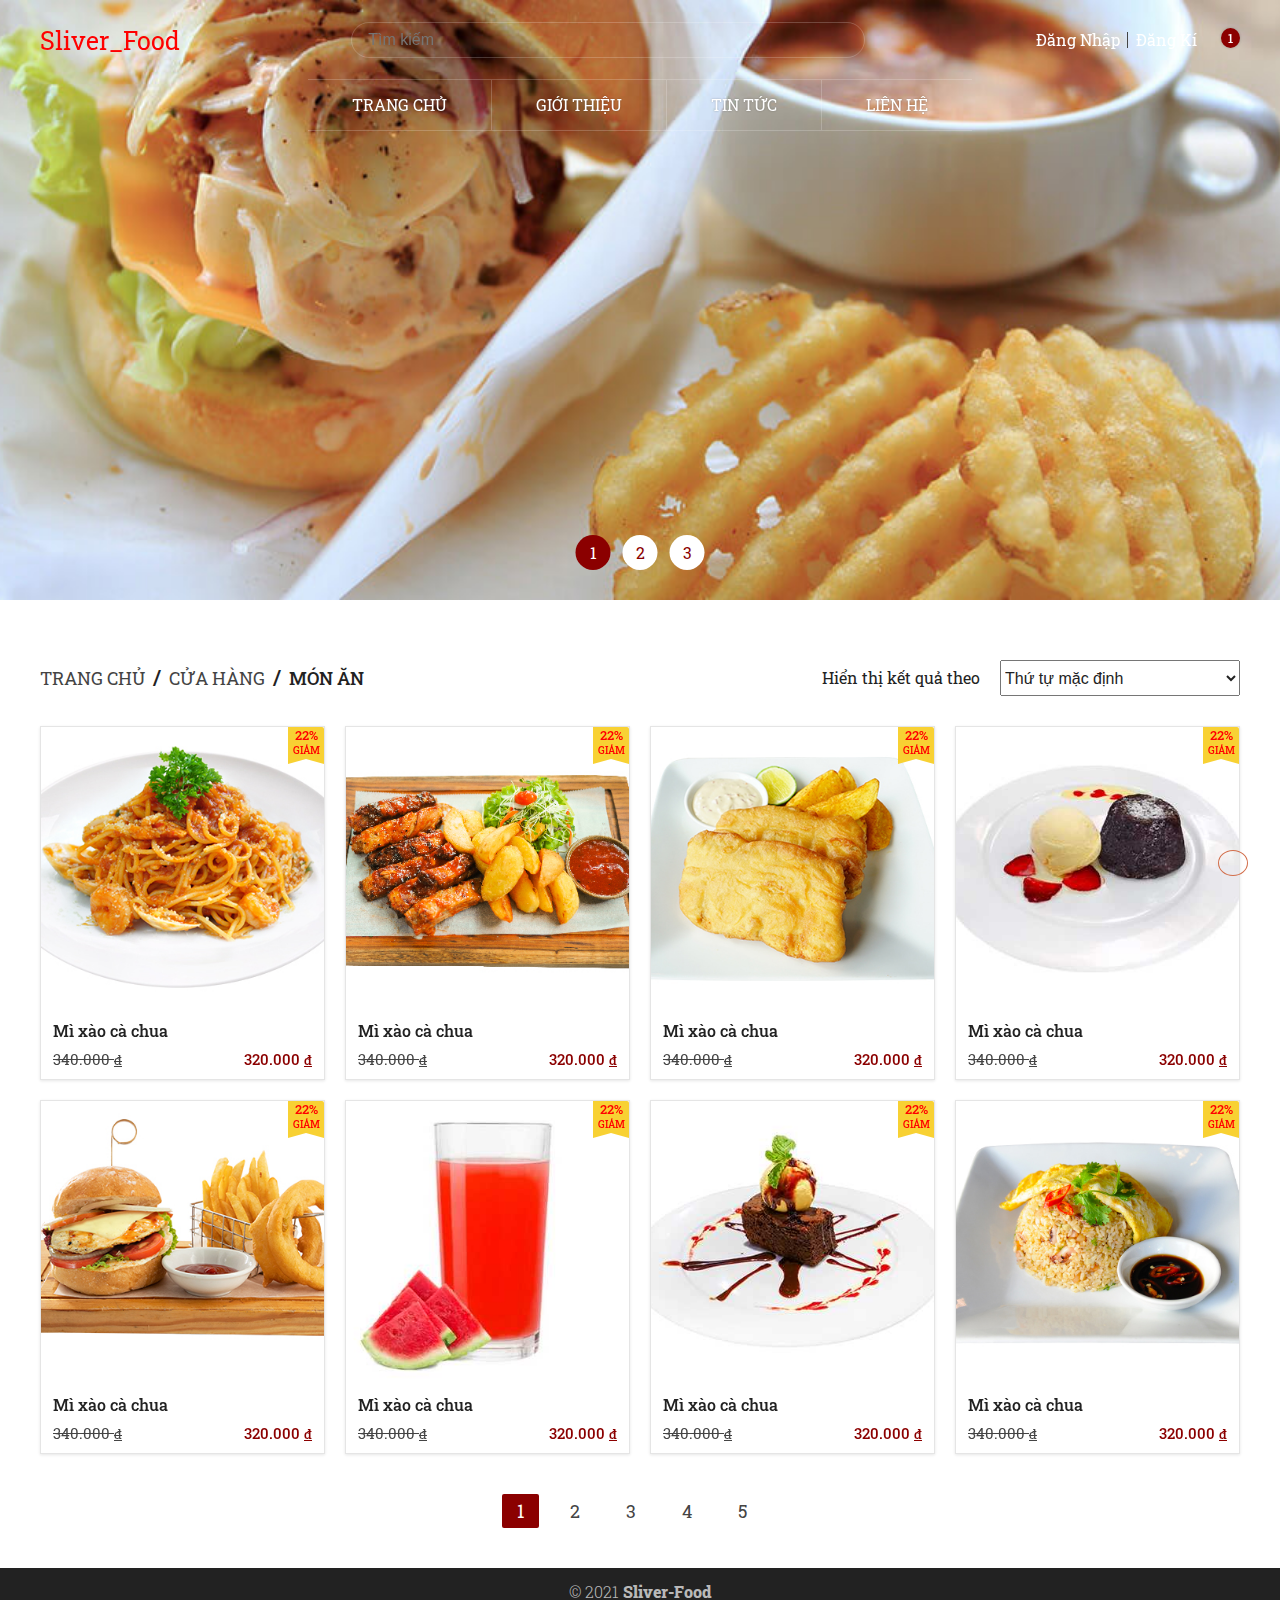
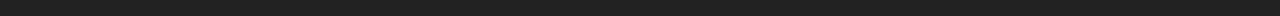
==== index.html @ cc40554a "a" ====
<!DOCTYPE html>
<html lang="en">
<head>
    <meta charset="UTF-8">
    <meta http-equiv="X-UA-Compatible" content="IE=edge">
    <meta name="viewport" content="width=device-width, initial-scale=1.0">
    <title>Sliver_Food</title>
    <!-- Font roboto -->
    <link rel="preconnect" href="https://fonts.gstatic.com">
    <link href="https://fonts.googleapis.com/css2?family=Roboto+Slab:wght@100;200;300;400;500;600;700;800;900&display=swap" rel="stylesheet">
    <!-- Icon fontanwesome -->
    <link rel="stylesheet" href="https://pro.fontawesome.com/releases/v5.10.0/css/all.css" integrity="sha384-AYmEC3Yw5cVb3ZcuHtOA93w35dYTsvhLPVnYs9eStHfGJvOvKxVfELGroGkvsg+p" crossorigin="anonymous" />
    <!-- Reset css & grid sytem -->
    <link rel="stylesheet" href="./assets/css/library.css">
    <link href="./assets/owlCarousel/assets/owl.carousel.min.css" rel="stylesheet" />
    <!-- Layout -->
    <link rel="stylesheet" href="./assets/css/common.css">
    <!-- index -->
    <link href="./assets/css/home.css" rel="stylesheet" />

    <script src="https://code.jquery.com/jquery-3.6.0.min.js"></script>
    <!-- Owl caroucel Js-->
    <script src="./assets/owlCarousel/owl.carousel.min.js"></script>
    <link rel="stylesheet" type="text/css" href="./assets/css/product.css">
    <link rel="stylesheet" type="text/css" href="./assets/css/productSale.css">
</head>

<body>
    <div class="header scrolling" id="myHeader">
        <div class="grid wide">
            <div class="header__top">
                <div class="navbar-icon">
                    <span></span>
                    <span></span>
                    <span></span>
                </div>
                <a href="index.html" class="header__logo">
                   <h1 style="font-size: 25px;color: red;">Sliver_Food</h1>
                </a>
                <div class="header__search">
                    <div class="header__search-wrap">
                        <input type="text" class="header__search-input" placeholder="Tìm kiếm">
                        <a class="header__search-icon" href="#">
                            <i class="fas fa-search"></i>
                        </a>
                    </div>
                </div>
                <div class="header__account">
                    <a href="#my-Login" class="header__account-login">Đăng Nhập</a>
                    <a href="#my-Register" class="header__account-register">Đăng Kí</a>
                </div>
                <!-- Cart -->
                <div class="header__cart have" href="#">
                    <i class="fas fa-shopping-basket"></i>
                    <div class="header__cart-amount">
                        1
                    </div>
                    <div class="header__cart-wrap">
                        <ul class="order__list">
                            <li class="item-order">
                                <div class="order-wrap">
                                    <a href="product.html" class="order-img">
                                        <img src="./assets/img/product1.jpg" alt="">
                                    </a>
                                    <div class="order-main">
                                        <a href="product.html" class="order-main-name">Cơm chiên trứng miền tây</a>
                                        <div class="order-main-price">2 x 45,000 ₫</div>
                                    </div>
                                    <a href="product.html" class="order-close"><i class="far fa-times-circle"></i></a>
                                </div>
                            </li>
                        </ul>
                        <div class="total-money">Tổng cộng: 90.000đ</div>
                        <a href="cart.html" class="btn btn--default cart-btn">Xem giỏ hàng</a>
                        <a href="pay.html" class="btn btn--default cart-btn orange">Thanh toán</a>
                       
                    </div>
                </div>
            </div>
        </div>
        <!-- Menu -->
        <div class="header__nav">
            <ul class="header__nav-list">
                <li class="header__nav-item nav__search">
                    <div class="nav__search-wrap">
                        <input class="nav__search-input" type="text" name="" id="" placeholder="Tìm sản phẩm...">
                    </div>
                    <div class="nav__search-btn">
                        <i class="fas fa-search"></i>
                    </div>
                </li>
                <li class="header__nav-item authen-form">
                    <a href="#" class="header__nav-link">Tài Khoản</a>
                    <ul class="sub-nav">
                        <li class="sub-nav__item">
                            <a href="#my-Login" class="sub-nav__link">Đăng Nhập</a>
                        </li>
                        <li class="sub-nav__item">
                            <a href="#my-Register" class="sub-nav__link">Đăng Kí</a>
                        </li>
                    </ul>
                </li>
                <li class="header__nav-item index">
                    <a href="index.html" class="header__nav-link">Trang chủ</a>
                </li>
                <li class="header__nav-item">
                    <a href="#" class="header__nav-link">Giới Thiệu</a>
                </li>
                <li class="header__nav-item">
                    <a href="#" class="header__nav-link">Tin Tức</a>
                </li>
                <li class="header__nav-item">
                    <a href="#" class="header__nav-link">Liên Hệ</a>
                </li>
            </ul>
        </div>
    </div>
    <div class="main">
        <!-- Slider -->
        <div class="main__slice">
            <div class="slider">
                <div class="slide active" style="background-image:url(./assets/img/slider/slide-6.jpg)">
                    <div class="container">
                        <div class="caption">
                            <h1>Sliver_Food</h1>
                            <p>Good Food is All the Sweeter When Shared with Good Friends</p>
                            <a href="#" class="btn btn--default">Xem ngay</a>

                        </div>
                    </div>
                </div>
                <div class="slide active" style="background-image:url(./assets/img/slider/slide-4.jpg)">
                    <div class="container">
                        <div class="caption">
                            <h1>Sliver_Food</h1>
                            <p>Refresh Your Day, Refresh Your Mood, Refresh with this Delicious Meal</p>
                            <a href="#" class="btn btn--default">Xem ngay</a>

                        </div>
                    </div>
                </div>
                <div class="slide active" style="background-image:url(./assets/img/slider/slide-5.jpg)">
                    <div class="container">
                        <div class="caption">
                            <h1>Sliver_Food</h1>
                            <p>Refresh Your Day, Refresh Your Mood, Refresh with this Delicious Meal</p>
                            <a href="#" class="btn btn--default">Xem ngay</a>

                        </div>
                    </div>
                </div>
            </div>
            <!-- controls  -->
            <div class="controls">
                <div class="prev">
                    <i class="fas fa-chevron-left"></i>
                </div>
                <div class="next">
                    <i class="fas fa-chevron-right"></i>
                </div>
            </div>
            <!-- indicators -->
            <div class="indicator">
            </div>
        </div>
    </div>
    <div class="main_product">
        <div class="grid wide">
            <div class="main__taskbar">
                <div class="main__breadcrumb">
                    <div class="breadcrumb__item">
                        <a href="#" class="breadcrumb__link">Trang chủ</a>
                    </div>
                    <div class="breadcrumb__item">
                        <a href="#" class="breadcrumb__link">Cửa hàng</a>
                    </div>
                    <div class="breadcrumb__item">
                        <a href="#" class="breadcrumb__link">Món ăn</a>
                    </div>
                </div>
                <div class="main__sort">
                    <h3 class="sort__title">
                        Hiển thị kết quả theo
                    </h3>
                    <select class="sort__select"> name="" id="">
                        <option value="1">Thứ tự mặc định</option>
                        <option value="2">Mức độ phổ biến</option>
                        <option value="3">Điểm đánh giá</option>
                        <option value="4">Mới cập nhật</option>
                        <option value="5">Giá : Cao đến thấp</option>
                        <option value="6">Giá Thấp đến cao</option>
                    </select>
                </div>
            </div>
            <div class="productList">
                <div class="listProduct">
                    <div class="row">
                        <div class="col l-3 m-4 s-6">
                            <div class="product">
                                <div class="product__avt" style="background-image: url(assets/img/product1.jpg)">
                                </div>
                                <div class="product__info">
                                    <h3 class="product__name">Mì xào cà chua</h3>
                                    <div class="product__price">
                                        <div class="price__old">340.000 <span class="price__unit">đ</span></div>
                                        <div class="price__new">320.000 <span class="price__unit">đ</span></div>
                                    </div>
                                </div>
                                <div class="product__sale">
                                    <span class="product__sale-percent">22%</span>
                                    <span class="product__sale-text">Giảm</span>
                                </div>
                                <a href="detail.html" class="viewDetail">Xem chi tiết</a>
                                <a href="cart.html" class="addToCart">Thêm vào giỏ</a>
                            </div>
                        </div>
                        <div class="col l-3 m-4 s-6">
                            <div class="product">
                                <div class="product__avt" style="background-image: url(assets/img/product2.jpg)">
                                </div>
                                <div class="product__info">
                                    <h3 class="product__name">Mì xào cà chua</h3>
                                    <div class="product__price">
                                        <div class="price__old">340.000 <span class="price__unit">đ</span></div>
                                        <div class="price__new">320.000 <span class="price__unit">đ</span></div>
                                    </div>
                                </div>
                                <div class="product__sale">
                                    <span class="product__sale-percent">22%</span>
                                    <span class="product__sale-text">Giảm</span>
                                </div>
                                <a href="detail.html" class="viewDetail">Xem chi tiết</a>
                                <a href="cart.html" class="addToCart">Thêm vào giỏ</a>
                            </div>
                        </div>
                        <div class="col l-3 m-4 s-6">
                            <div class="product">
                                <div class="product__avt" style="background-image: url(assets/img/product3-1.jpg)">
                                </div>
                                <div class="product__info">
                                    <h3 class="product__name">Mì xào cà chua</h3>
                                    <div class="product__price">
                                        <div class="price__old">340.000 <span class="price__unit">đ</span></div>
                                        <div class="price__new">320.000 <span class="price__unit">đ</span></div>
                                    </div>
                                </div>
                                <div class="product__sale">
                                    <span class="product__sale-percent">22%</span>
                                    <span class="product__sale-text">Giảm</span>
                                </div>
                                <a href="detail.html" class="viewDetail">Xem chi tiết</a>
                                <a href="cart.html" class="addToCart">Thêm vào giỏ</a>
                            </div>
                        </div>
                        <div class="col l-3 m-4 s-6">
                            <div class="product">
                                <div class="product__avt" style="background-image: url(assets/img/product4-1.jpg)">
                                </div>
                                <div class="product__info">
                                    <h3 class="product__name">Mì xào cà chua</h3>
                                    <div class="product__price">
                                        <div class="price__old">340.000 <span class="price__unit">đ</span></div>
                                        <div class="price__new">320.000 <span class="price__unit">đ</span></div>
                                    </div>
                                </div>
                                <div class="product__sale">
                                    <span class="product__sale-percent">22%</span>
                                    <span class="product__sale-text">Giảm</span>
                                </div>
                                <a href="detail.html" class="viewDetail">Xem chi tiết</a>
                                <a href="cart.html" class="addToCart">Thêm vào giỏ</a>
                            </div>
                        </div>
                        <div class="col l-3 m-4 s-6">
                            <div class="product">
                                <div class="product__avt" style="background-image: url(assets/img/product5-1.jpg)">
                                </div>
                                <div class="product__info">
                                    <h3 class="product__name">Mì xào cà chua</h3>
                                    <div class="product__price">
                                        <div class="price__old">340.000 <span class="price__unit">đ</span></div>
                                        <div class="price__new">320.000 <span class="price__unit">đ</span></div>
                                    </div>
                                </div>
                                <div class="product__sale">
                                    <span class="product__sale-percent">22%</span>
                                    <span class="product__sale-text">Giảm</span>
                                </div>
                                <a href="detail.html" class="viewDetail">Xem chi tiết</a>
                                <a href="cart.html" class="addToCart">Thêm vào giỏ</a>
                            </div>
                        </div>
                        <div class="col l-3 m-4 s-6">
                            <div class="product">
                                <div class="product__avt" style="background-image: url(assets/img/product6-1.jpg)">
                                </div>
                                <div class="product__info">
                                    <h3 class="product__name">Mì xào cà chua</h3>
                                    <div class="product__price">
                                        <div class="price__old">340.000 <span class="price__unit">đ</span></div>
                                        <div class="price__new">320.000 <span class="price__unit">đ</span></div>
                                    </div>
                                </div>
                                <div class="product__sale">
                                    <span class="product__sale-percent">22%</span>
                                    <span class="product__sale-text">Giảm</span>
                                </div>
                                <a href="detail.html" class="viewDetail">Xem chi tiết</a>
                                <a href="cart.html" class="addToCart">Thêm vào giỏ</a>
                            </div>
                        </div>
                        <div class="col l-3 m-4 s-6">
                            <div class="product">
                                <div class="product__avt" style="background-image: url(assets/img/product7-1.jpg)">
                                </div>
                                <div class="product__info">
                                    <h3 class="product__name">Mì xào cà chua</h3>
                                    <div class="product__price">
                                        <div class="price__old">340.000 <span class="price__unit">đ</span></div>
                                        <div class="price__new">320.000 <span class="price__unit">đ</span></div>
                                    </div>
                                </div>
                                <div class="product__sale">
                                    <span class="product__sale-percent">22%</span>
                                    <span class="product__sale-text">Giảm</span>
                                </div>
                                <a href="detail.html" class="viewDetail">Xem chi tiết</a>
                                <a href="cart.html" class="addToCart">Thêm vào giỏ</a>
                            </div>
                        </div>
                        <div class="col l-3 m-4 s-6">
                            <div class="product">
                                <div class="product__avt" style="background-image: url(assets/img/product8-1.jpg)">
                                </div>
                                <div class="product__info">
                                    <h3 class="product__name">Mì xào cà chua</h3>
                                    <div class="product__price">
                                        <div class="price__old">340.000 <span class="price__unit">đ</span></div>
                                        <div class="price__new">320.000 <span class="price__unit">đ</span></div>
                                    </div>
                                </div>
                                <div class="product__sale">
                                    <span class="product__sale-percent">22%</span>
                                    <span class="product__sale-text">Giảm</span>
                                </div>
                                <a href="detail.html" class="viewDetail">Xem chi tiết</a>
                                <a href="cart.html" class="addToCart">Thêm vào giỏ</a>
                            </div>
                        </div>
                    </div>
                </div>
                <div class="pagination">
                    <ul class="pagination__list">
                        <li class="pagination__item">
                            <a href="listFilm.html" class="pagination__link">
                                <i class="fas fa-chevron-left"></i>
                            </a>
                        </li>
                        <li class="pagination__item active">
                            <a href="listFilm.html" class="pagination__link">1</a>
                        </li>
                        <li class="pagination__item">
                            <a href="listFilm.html" class="pagination__link">2</a>
                        </li>
                        <li class="pagination__item">
                            <a href="listFilm.html" class="pagination__link">3</a>
                        </li>
                        <li class="pagination__item">
                            <a href="listFilm.html" class="pagination__link">4</a>
                        </li>
                        <li class="pagination__item">
                            <a href="listFilm.html" class="pagination__link">5</a>
                        </li>
                       
                        <li class="pagination__item">
                            <a href="listFilm.html" class="pagination__link">
                                <i class="fas fa-chevron-right"></i>
                            </a>
                        </li>
                    </ul>
                </div>
            </div>
        </div>
    </div>
    <div class="copyright">
        <span class="footer__text"> &copy 2021  <a class="footer__link" href="./admin/login.html"> Sliver-Food</a></span>
    </div>
    <!-- Modal Form -->
    <div class="ModalForm">
        <div class="modal" id="my-Register">
            <a href="#" class="overlay-close"></a>
            <div class="authen-modal register">
                <h3 class="authen-modal__title">Đăng Kí</h3>
                <div class="form-group">
                    <label for="account" class="form-label">Họ Tên</label>
                    <input id="account" name="account" type="text" class="form-control">
                    <span class="form-message">Không hợp lệ !</span>
                </div>
                <div class="form-group">
                    <label for="password" class="form-label">Tài khoản Email *</label>
                    <input id="password" name="password" type="text" class="form-control">
                    <span class="form-message"></span>
                </div>
                <div class="form-group">
                    <label for="password" class="form-label">Mật khẩu *</label>
                    <input id="password" name="password" type="text" class="form-control">
                    <span class="form-message"></span>
                </div>
                <div class="form-group">
                    <label for="password" class="form-label">Nhập lại mật khẩu *</label>
                    <input id="password" name="password" type="text" class="form-control">
                    <span class="form-message"></span>
                </div>
                <div class="authen__btns">
                    <div class="btn btn--default">Đăng Kí</div>
                </div>
            </div>
        </div>
        <div class=" modal" id="my-Login">
            <a href="#" class="overlay-close"></a>
            <div class="authen-modal login">
                <h3 class="authen-modal__title">Đăng Nhập</h3>
                <div class="form-group">
                    <label for="account" class="form-label">Địa chỉ email *</label>
                    <input id="account" name="account" type="text" class="form-control">
                    <span class="form-message">Tài khoản không chính xác !</span>
                </div>
                <div class="form-group">
                    <label for="password" class="form-label">Mật khẩu *</label>
                    <input id="password" name="password" type="text" class="form-control">
                    <span class="form-message"></span>
                </div>
                <div class="authen__btns">
                    <div class="btn btn--default">Đăng Nhập</div>
                    <input type="checkbox" class="authen-checkbox">
                    <label class="form-label">Ghi nhớ mật khẩu</label>
                </div>
                <a class="authen__link">Quên mật khẩu ?</a>
            </div>
        </div>
        <div class="up-top" id="upTop" onclick="goToTop()">
            <i class="fas fa-chevron-up"></i>
        </div>

    </div>
    <script>
        $('.owl-carousel.hight').owlCarousel({
            loop: true,
            margin: 20,
            nav: true,
            dots: false,
            autoplay: true,
            autoplayTimeout: 3000,
            autoplayHoverPause: true,
            responsive: {
                0: {
                    items: 2
                },
                600: {
                    items: 3
                },
                1000: {
                    items: 5
                }
            }
        })
        $('.owl-carousel.news').owlCarousel({
            loop: true,
            margin: 20,
            nav: true,
            dots: false,
            autoplay: true,
            autoplayTimeout: 4000,
            autoplayHoverPause: true,
            responsive: {
                0: {
                    items: 1
                },
                600: {
                    items: 1
                },
                1000: {
                    items: 2
                }
            }
        })
        $('.owl-carousel.bands').owlCarousel({
            loop: true,
            margin: 20,
            nav: false,
            dots: false,
            autoplay: true,
            autoplayTimeout: 2000,
            autoplayHoverPause: true,
            responsive: {
                0: {
                    items: 2
                },
                600: {
                    items: 3
                },
                1000: {
                    items: 6
                }
            }
        })
    </script>
    <!-- Script common -->
    <script src="./assets/js/homeScript.js"></script>
    <script src="./assets/js/commonscript.js"></script>
</body>

</html>
---- assets/css/library.css ----
/* ------------------Reset Css---------------------------- */

html,
body,
div,
span,
applet,
object,
iframe,
h1,
h2,
h3,
h4,
h5,
h6,
p,
blockquote,
pre,
a,
abbr,
acronym,
address,
big,
cite,
code,
del,
dfn,
em,
img,
ins,
kbd,
q,
s,
samp,
small,
strike,
strong,
sub,
sup,
tt,
var,
b,
u,
i,
center,
dl,
dt,
dd,
ol,
ul,
li,
fieldset,
form,
label,
legend,
table,
caption,
tbody,
tfoot,
thead,
tr,
th,
td,
article,
aside,
canvas,
details,
embed,
figure,
figcaption,
footer,
header,
hgroup,
menu,
nav,
output,
ruby,
section,
summary,
time,
mark,
audio,
video {
    margin: 0;
    padding: 0;
    border: 0;
    font-size: 100%;
    font: inherit;
    vertical-align: baseline;
}

:focus {
    outline: 0;
}

article,
aside,
details,
figcaption,
figure,
footer,
header,
hgroup,
menu,
nav,
section {
    display: block;
}

body {
    line-height: 1;
}

ol,
ul {
    list-style: none;
}

blockquote,
q {
    quotes: none;
}

blockquote:before,
blockquote:after,
q:before,
q:after {
    content: '';
    content: none;
}

table {
    border-collapse: collapse;
    border-spacing: 0;
}

input[type=search]::-webkit-search-cancel-button,
input[type=search]::-webkit-search-decoration,
input[type=search]::-webkit-search-results-button,
input[type=search]::-webkit-search-results-decoration {
    -webkit-appearance: none;
    -moz-appearance: none;
}

input[type=search] {
    -webkit-appearance: none;
    -moz-appearance: none;
    -webkit-box-sizing: content-box;
    -moz-box-sizing: content-box;
    box-sizing: content-box;
}

textarea {
    overflow: auto;
    vertical-align: top;
    resize: vertical;
}

audio,
canvas,
video {
    display: inline-block;
    *display: inline;
    *zoom: 1;
    max-width: 100%;
}

audio:not([controls]) {
    display: none;
    height: 0;
}

[hidden] {
    display: none;
}

html {
    font-size: 100%;
    -webkit-text-size-adjust: 100%;
    -ms-text-size-adjust: 100%;
}

a:active,
a:hover {
    outline: 0;
}

a {
    text-decoration: none;
}

img {
    border: 0;
    -ms-interpolation-mode: bicubic;
}

figure {
    margin: 0;
}

form {
    margin: 0;
}

x fieldset {
    border: 1px solid #c0c0c0;
    margin: 0 2px;
    padding: 0.35em 0.625em 0.75em;
}

legend {
    border: 0;
    padding: 0;
    white-space: normal;
    *margin-left: -7px;
}

button,
input,
select,
textarea {
    font-size: 100%;
    margin: 0;
    vertical-align: baseline;
    *vertical-align: middle;
}

button,
input {
    line-height: normal;
}

button,
select {
    text-transform: none;
}

button,
html input[type="button"],
input[type="reset"],
input[type="submit"] {
    -webkit-appearance: button;
    cursor: pointer;
    *overflow: visible;
}

button[disabled],
html input[disabled] {
    cursor: default;
}

input[type="checkbox"],
input[type="radio"] {
    box-sizing: border-box;
    padding: 0;
    *height: 13px;
    *width: 13px;
}

input[type="search"] {
    -webkit-appearance: textfield;
    -moz-box-sizing: content-box;
    -webkit-box-sizing: content-box;
    box-sizing: content-box;
}

input[type="search"]::-webkit-search-cancel-button,
input[type="search"]::-webkit-search-decoration {
    -webkit-appearance: none;
}

button::-moz-focus-inner,
input::-moz-focus-inner {
    border: 0;
    padding: 0;
}

textarea {
    overflow: auto;
    vertical-align: top;
}

table {
    border-collapse: collapse;
    border-spacing: 0;
}

html,
button,
input,
select,
textarea {
    color: #222;
}

::-moz-selection {
    background: transparent;
    text-shadow: none;
}

::selection {
    background: transparent;
    text-shadow: none;
}

img {
    vertical-align: middle;
}

fieldset {
    border: 0;
    margin: 0;
    padding: 0;
}

textarea {
    resize: vertical;
}

.chromeframe {
    margin: 0.2em 0;
    background: #ccc;
    color: #000;
    padding: 0.2em 0;
}


/* --------------------------Grid System---------------------------------- */

.grid {
    width: 100%;
    display: block;
    padding: 0;
}

.grid.wide {
    max-width: 1200px;
    margin: 0 auto;
}

.row {
    display: flex;
    flex-wrap: wrap;
}

.s-0 {
    display: none;
}

.s-1 {
    flex: 0 0 8.33333%;
    max-width: 8.33333%;
}

.s-2 {
    flex: 0 0 16.66667%;
    max-width: 16.66667%;
}

.s-3 {
    flex: 0 0 25%;
    max-width: 25%;
}

.s-4 {
    flex: 0 0 33.33333%;
    max-width: 33.33333%;
}

.s-2-4 {
    flex: 0 0 20%;
    max-width: 20%;
}

.s-5 {
    flex: 0 0 41.66667%;
    max-width: 41.66667%;
}

.s-6 {
    flex: 0 0 50%;
    max-width: 50%;
}

.s-7 {
    flex: 0 0 58.33333%;
    max-width: 58.33333%;
}

.s-8 {
    flex: 0 0 66.66667%;
    max-width: 66.66667%;
}

.s-9 {
    flex: 0 0 75%;
    max-width: 75%;
}

.s-10 {
    flex: 0 0 83.33333%;
    max-width: 83.33333%;
}

.s-11 {
    flex: 0 0 91.66667%;
    max-width: 91.66667%;
}

.s-12 {
    flex: 0 0 100%;
    max-width: 100%;
}

.s-o-1 {
    margin-left: 8.33333%;
}

.s-o-2 {
    margin-left: 16.66667%;
}

.s-o-3 {
    margin-left: 25%;
}

.s-o-4 {
    margin-left: 33.33333%;
}

.s-o-5 {
    margin-left: 41.66667%;
}

.s-o-6 {
    margin-left: 50%;
}

.s-o-7 {
    margin-left: 58.33333%;
}

.s-o-8 {
    margin-left: 66.66667%;
}

.s-o-9 {
    margin-left: 75%;
}

.s-o-10 {
    margin-left: 83.33333%;
}

.s-o-11 {
    margin-left: 91.66667%;
}


/* >= Tablet */

@media (min-width: 740px) {
    .m-0 {
        display: none;
    }
    .m-1,
    .m-2,
    .m-3,
    .m-4,
    .m-5,
    .m-6,
    .m-7,
    .m-8,
    .m-9,
    .m-10,
    .m-11,
    .m-12 {
        display: block;
    }
    .m-1 {
        flex: 0 0 8.33333%;
        max-width: 8.33333%;
    }
    .m-2 {
        flex: 0 0 16.66667%;
        max-width: 16.66667%;
    }
    .m-3 {
        flex: 0 0 25%;
        max-width: 25%;
    }
    .m-4 {
        flex: 0 0 33.33333%;
        max-width: 33.33333%;
    }
    .m-2-4 {
        flex: 0 0 20%;
        max-width: 20%;
    }
    .m-5 {
        flex: 0 0 41.66667%;
        max-width: 41.66667%;
    }
    .m-6 {
        flex: 0 0 50%;
        max-width: 50%;
    }
    .m-7 {
        flex: 0 0 58.33333%;
        max-width: 58.33333%;
    }
    .m-8 {
        flex: 0 0 66.66667%;
        max-width: 66.66667%;
    }
    .m-9 {
        flex: 0 0 75%;
        max-width: 75%;
    }
    .m-10 {
        flex: 0 0 83.33333%;
        max-width: 83.33333%;
    }
    .m-11 {
        flex: 0 0 91.66667%;
        max-width: 91.66667%;
    }
    .m-12 {
        flex: 0 0 100%;
        max-width: 100%;
    }
    .m-o-1 {
        margin-left: 8.33333%;
    }
    .m-o-2 {
        margin-left: 16.66667%;
    }
    .m-o-3 {
        margin-left: 25%;
    }
    .m-o-4 {
        margin-left: 33.33333%;
    }
    .m-o-5 {
        margin-left: 41.66667%;
    }
    .m-o-6 {
        margin-left: 50%;
    }
    .m-o-7 {
        margin-left: 58.33333%;
    }
    .m-o-8 {
        margin-left: 66.66667%;
    }
    .m-o-9 {
        margin-left: 75%;
    }
    .m-o-10 {
        margin-left: 83.33333%;
    }
    .m-o-11 {
        margin-left: 91.66667%;
    }
}


/* PC medium resolution > */

@media (min-width: 1113px) {
    .l-0 {
        display: none;
    }
    .l-1,
    .l-2,
    .l-2-4,
    .l-3,
    .l-4,
    .l-5,
    .l-6,
    .l-7,
    .l-8,
    .l-9,
    .l-10,
    .l-11,
    .l-12 {
        display: block;
    }
    .l-1 {
        flex: 0 0 8.33333%;
        max-width: 8.33333%;
    }
    .l-2 {
        flex: 0 0 16.66667%;
        max-width: 16.66667%;
    }
    .l-2-4 {
        flex: 0 0 20%;
        max-width: 20%;
    }
    .l-3 {
        flex: 0 0 25%;
        max-width: 25%;
    }
    .l-4 {
        flex: 0 0 33.33333%;
        max-width: 33.33333%;
    }
    .l-5 {
        flex: 0 0 41.66667%;
        max-width: 41.66667%;
    }
    .l-6 {
        flex: 0 0 50%;
        max-width: 50%;
    }
    .l-7 {
        flex: 0 0 58.33333%;
        max-width: 58.33333%;
    }
    .l-8 {
        flex: 0 0 66.66667%;
        max-width: 66.66667%;
    }
    .l-9 {
        flex: 0 0 75%;
        max-width: 75%;
    }
    .l-10 {
        flex: 0 0 83.33333%;
        max-width: 83.33333%;
    }
    .l-11 {
        flex: 0 0 91.66667%;
        max-width: 91.66667%;
    }
    .l-12 {
        flex: 0 0 100%;
        max-width: 100%;
    }
    .l-o-1 {
        margin-left: 8.33333%;
    }
    .l-o-2 {
        margin-left: 16.66667%;
    }
    .l-o-3 {
        margin-left: 25%;
    }
    .l-o-4 {
        margin-left: 33.33333%;
    }
    .l-o-5 {
        margin-left: 41.66667%;
    }
    .l-o-6 {
        margin-left: 50%;
    }
    .l-o-7 {
        margin-left: 58.33333%;
    }
    .l-o-8 {
        margin-left: 66.66667%;
    }
    .l-o-9 {
        margin-left: 75%;
    }
    .l-o-10 {
        margin-left: 83.33333%;
    }
    .l-o-11 {
        margin-left: 91.66667%;
    }
}


/* Tablet - PC low resolution */

@media (min-width: 740px) and (max-width: 1023px) {
    .wide {
        width: 644px;
    }
}


/* > PC low resolution */

@media (min-width: 1024px) and (max-width: 1239px) {
    .wide {
        width: 984px;
    }
    .wide .l-0 {
        display: none;
    }
    .wide .l-1,
    .wide .l-2,
    .wide .l-2-4,
    .wide .l-3,
    .wide .l-4,
    .wide .l-5,
    .wide .l-6,
    .wide .l-7,
    .wide .l-8,
    .wide .l-9,
    .wide .l-10,
    .wide .l-11,
    .wide .l-12 {
        display: block;
    }
    .wide .l-1 {
        flex: 0 0 8.33333%;
        max-width: 8.33333%;
    }
    .wide .l-2 {
        flex: 0 0 16.66667%;
        max-width: 16.66667%;
    }
    .wide .l-2-4 {
        flex: 0 0 20%;
        max-width: 20%;
    }
    .wide .l-3 {
        flex: 0 0 25%;
        max-width: 25%;
    }
    .wide .l-4 {
        flex: 0 0 33.33333%;
        max-width: 33.33333%;
    }
    .wide .l-5 {
        flex: 0 0 41.66667%;
        max-width: 41.66667%;
    }
    .wide .l-6 {
        flex: 0 0 50%;
        max-width: 50%;
    }
    .wide .l-7 {
        flex: 0 0 58.33333%;
        max-width: 58.33333%;
    }
    .wide .l-8 {
        flex: 0 0 66.66667%;
        max-width: 66.66667%;
    }
    .wide .l-9 {
        flex: 0 0 75%;
        max-width: 75%;
    }
    .wide .l-10 {
        flex: 0 0 83.33333%;
        max-width: 83.33333%;
    }
    .wide .l-11 {
        flex: 0 0 91.66667%;
        max-width: 91.66667%;
    }
    .wide .l-12 {
        flex: 0 0 100%;
        max-width: 100%;
    }
    .wide .l-o-1 {
        margin-left: 8.33333%;
    }
    .wide .l-o-2 {
        margin-left: 16.66667%;
    }
    .wide .l-o-3 {
        margin-left: 25%;
    }
    .wide .l-o-4 {
        margin-left: 33.33333%;
    }
    .wide .l-o-5 {
        margin-left: 41.66667%;
    }
    .wide .l-o-6 {
        margin-left: 50%;
    }
    .wide .l-o-7 {
        margin-left: 58.33333%;
    }
    .wide .l-o-8 {
        margin-left: 66.66667%;
    }
    .wide .l-o-9 {
        margin-left: 75%;
    }
    .wide .l-o-10 {
        margin-left: 83.33333%;
    }
    .wide .l-o-11 {
        margin-left: 91.66667%;
    }
}
---- assets/css/common.css ----
/* === Css base */

:root {
    --default-cl: #8b0000;
    --black-cl-1: #444444;
    --black-cl-2: #222222;
    --white-cl-1: #fff;
    --white-cl-2: rgba(255, 255, 255, 0.7);
    --white-cl-3: #f8f7fd;
    --orange-cl: #d26e4b;
    --hight-header-top: 80px;
    --hight-header-nav: 50px;
    --hight-header: calc(var(--hight-header-nav) + var(--hight-header-top))
}

* {
    box-sizing: border-box;
}

html {
    font-family: 'Roboto Slab', serif;
    /* font-family: 'Roboto', sans-serif; */
    font-size: 62.5%;
}


/*input*/

input:-webkit-autofill,
input:-webkit-autofill:hover,
input:-webkit-autofill:focus,
textarea:-webkit-autofill,
textarea:-webkit-autofill:hover,
textarea:-webkit-autofill:focus,
select:-webkit-autofill,
select:-webkit-autofill:hover,
select:-webkit-autofill:focus {
    border: none;
    -webkit-text-fill-color: black;
    -webkit-box-shadow: 0 0 0px 1000px transparent inset;
    transition: background-color 5000s ease-in-out 0s;
}

.btn {
    display: inline-block;
    text-decoration: none;
    background-color: transparent;
    border: none;
    min-width: 95px;
    outline: none;
    border-radius: 2px;
    cursor: pointer;
    text-align: center;
}

.btn:hover {
    opacity: 0.7;
    transition: all 0.3s;
}

.btn.btn--default {
    background-color: var(--default-cl);
    padding: 14px 30px;
    color: var(--white-cl-1);
    text-transform: uppercase;
    font-size: 1.6rem;
}

.btn.cart-btn {
    font-size: 1.4rem;
    width: 100%;
}

.btn.orange {
    background-color: var(--orange-cl)
}


/*---Breadcrumb---  */

.main__breadcrumb {
    display: flex;
    align-items: center;
}

.breadcrumb__item {
    position: relative;
    align-items: center;
    margin-right: 12px;
}

.breadcrumb__link {
    font-size: 1.8rem;
    text-transform: uppercase;
    margin-right: 12px;
    color: var(--black-cl-1);
}

.breadcrumb__item::after {
    content: "/";
    font-size: 2rem;
    position: absolute;
    font-weight: 500;
    right: -4px;
    top: -2px;
}

.main__breadcrumb .breadcrumb__item:last-child::after {
    display: none;
}

.main__breadcrumb .breadcrumb__item:last-child .breadcrumb__link {
    font-weight: 500;
    color: var(--black-cl-2);
}


/* ---Check box--- */

input[type=checkbox] {
    position: relative;
    cursor: pointer;
}

input[type=checkbox]:before {
    content: "";
    display: block;
    position: absolute;
    width: 16px;
    height: 16px;
    top: 0;
    left: 0;
    border: 2px solid #555555;
    border-radius: 3px;
    background-color: white;
}

input[type=checkbox]:checked:after {
    content: "";
    display: block;
    width: 5px;
    height: 10px;
    border: solid black;
    border-width: 0 2px 2px 0;
    -webkit-transform: rotate(45deg);
    -ms-transform: rotate(45deg);
    transform: rotate(45deg);
    position: absolute;
    top: 2px;
    left: 6px;
}


/* ---------Scroll---------- */

::-webkit-scrollbar {
    width: 3px;
}

::-webkit-scrollbar-track {
    max-height: 50%;
    height: 50%;
}

 ::-webkit-scrollbar-track {
    box-shadow: inset 0 0 2px rgba(0, 0, 0, 0.1);
    border-radius: 1px;
}

 ::-webkit-scrollbar-thumb {
    background: var(--default-cl);
    border-radius: 1px;
}

.main {
    margin-top: var(--hight-header);
}

.bg-1 {
    background-color: var(--black-cl-1);
}

.bg-2 {
    background-color: var(--black-cl-2);
}

.bg-3 {
    background-color: var(--white-cl-3)
}


/* ====List KeyFrames==== */

@keyframes fadeInTop {
    from {
        top: 48%;
        opacity: 0;
    }
    to {
        top: 50%;
        opacity: 1;
    }
}

@keyframes ScaleTopRight {
    from {
        transform: scale(0);
        opacity: 2;
    }
    to {
        transform: scale(1);
        opacity: 1;
    }
}

@keyframes fadeInScale {
    from {
        top: calc(100% + 16px);
        opacity: 0;
    }
    to {
        top: 100%;
        opacity: 1;
    }
}

@keyframes fadeInRight {
    from {
        transform: translateX(-100%);
        opacity: 0;
    }
    to {
        transform: translateX(0%);
        opacity: 1;
    }
}

@keyframes fadeInLeft {
    from {
        transform: translateX(100%);
        opacity: 0;
    }
    to {
        transform: translateX(0%);
        opacity: 1;
    }
}

@keyframes textTranform {
    0% {
        opacity: 0;
        transform: translateX(-100px);
    }
    100% {
        opacity: 1;
        transform: translateX(0px);
    }
}

@keyframes slide {
    0% {
        transform: scale(1.1);
    }
    100% {
        transform: scale(1);
    }
}

@keyframes scroll {
    0% {
        transform: translateX(0);
    }
    100% {
        transform: translateX(calc(-200px * 7));
    }
}


/* =========Header========= */

.header {
    height: var(--hight-header);
    position: fixed;
    top: 0;
    right: 0;
    left: 0;
    z-index: 9;
    background-color: var(--white-cl-1);
}

.header__top {
    display: flex;
    justify-content: space-between;
    align-items: center;
    height: var(--hight-header-top);
}


/* ------Account------ */

.header__account {
    width: 180px;
    display: flex;
    justify-content: flex-start;
    align-items: center;
    position: relative;
    text-align: center;
}

.header__account:after {
    content: "";
    width: 100%;
    height: 10px;
    position: absolute;
    top: 100%;
}

.list-user {
    position: absolute;
    top: calc(100% + 5px);
    right: 50%;
    transform: translateX(50%);
    z-index: 99;
    background-color: var(--black-cl-1);
    min-width: 130px;
    padding: 8px 0;
    box-shadow: 0 0 3px rgba(0, 0, 0, 0.4);
    display: none;
}

.item-user {
    display: block;
    font-size: 1.6rem;
    color: var(--white-cl-1);
    padding: 6px 8px;
    line-height: 2.2rem;
}

.item-user:hover {
    background-color: var(--white-cl-1);
    color: var(--default-cl);
}

.header__account:hover .list-user {
    display: block;
}

.img-user {
    width: 30px;
    height: 30px;
    border-radius: 50%;
    margin-right: 6px;
}

.header .header__account-login,
.header .header__account-register {
    margin-right: 16px;
    cursor: pointer;
    position: relative;
    font-size: 1.6rem;
    color: var(--black-cl-1);
}

.header .name-user {
    font-size: 1.6rem;
    color: var(--black-cl-1);
}

.header .header__account-login:after {
    position: absolute;
    content: "";
    border-right: 1px solid var(--black-cl-1);
    height: 16px;
    right: -8px;
    top: 50%;
    transform: translateY(-50%);
}

.header__account-login:hover,
.header__account-register:hover {
    color: var(--default-cl);
    transition: all 0.3s;
}

.modal {
    position: fixed;
    top: 0;
    right: 0;
    bottom: 0;
    left: 0;
    display: none;
    z-index: 10;
    background-color: rgba(0, 0, 0, 0.4);
}

.authen-modal {
    position: absolute;
    top: 50%;
    right: 50%;
    transform: translate(50%, -50%);
    width: 400px;
    background-color: var(--white-cl-1);
    box-shadow: 0 0 10px rgba(0, 0, 0, 0.4);
    padding: 30px 20px 50px 20px;
    will-change: opacity;
    animation: fadeInTop ease 0.4s;
}

.overlay-close {
    position: absolute;
    top: 0;
    right: 0;
    left: 0;
    bottom: 0;
    cursor: default;
}

#my-Login:target,
#my-Register:target {
    display: block;
}

.authen-modal.register .authen__btns {
    justify-content: center;
}

.authen-modal__title {
    font-size: 2rem;
    text-transform: uppercase;
    color: var(--black-cl-1);
    font-weight: 600;
    margin-bottom: 20px;
}

.form-label {
    font-size: 1.4rem;
    font-weight: 600;
    color: var(--black-cl-2);
}

.form-control {
    height: 35px;
    font-size: 1.4rem;
    width: 100%;
    margin-top: 10px;
    border: none;
    box-shadow: 0 0 3px rgba(0, 0, 0, 0.3);
    padding: 8px 12px;
}

textarea.form-control {
    height: 105px;
}

.form-message {
    display: flex;
    height: 28px;
    font-size: 1.3rem;
    color: red;
    align-items: center;
}

.authen__btns {
    display: flex;
    align-items: center
}

.authen-checkbox {
    margin-left: 25px;
    margin-right: 16px;
}

.authen__link {
    display: block;
    color: var(--black-cl-2);
    font-size: 1.4rem;
    margin-top: 16px;
    cursor: pointer;
    text-align: center;
}

.authen__link:hover {
    color: var(--default-cl);
    transition: all 0.3s;
}


/* -------Search------- */

.header__search {
    flex-grow: 1;
    text-align: center;
}

.header__search-wrap {
    border-radius: 18px;
    border: 1px solid var(--default-cl);
    width: 60%;
    display: flex;
    height: 36px;
    margin: 0 auto;
    align-items: center;
}

.header__search-input {
    border: none;
    outline: none;
    background: none;
    padding: 0 16px;
    font-size: 1.6rem;
    flex-grow: 1;
    color: var(--black-cl-2);
}

.header__search-icon {
    border: none;
    outline: none;
    background: none;
}

.header__search-icon i {
    font-size: 2rem;
    color: var(--black-cl-1);
    font-weight: 400;
    padding-right: 16px;
}


/* ----Cart---- */

.header__cart {
    position: relative;
    cursor: pointer;
    padding: 12px;
}

.text__no-cart {
    display: block;
    font-size: 1.8rem;
    text-align: center;
    padding: 8px;
}

.header__cart:after {
    content: "";
    width: 50px;
    height: 20px;
    position: absolute;
    top: 15px;
    right: 0;
}

.header__cart:hover i,
.header__search:hover i {
    color: var(--default-cl);
    transition: all 0.3s;
}

.header .header__cart i {
    font-size: 2.6rem;
    color: var(--black-cl-2);
}

.header__cart-amount {
    position: absolute;
    border-radius: 50%;
    padding: 4px 7px;
    background-color: var(--default-cl);
    color: var(--white-cl-1);
    font-size: 1.2rem;
    font-weight: 500;
    top: 0px;
    right: 0px;
    box-shadow: 0 0 3px rgba(0, 0, 0, 0.2);
}


/* ----Cart list---- */

.header__cart-wrap {
    position: absolute;
    top: 100%;
    right: 4px;
    width: 280px;
    background-color: rgb(245, 237, 238);
    padding: 12px;
    z-index: 2;
    box-shadow: 0 0 5px var(--bd-cl-2);
    box-shadow: 0 0 2px rgba(0, 0, 0, 0.3);
    transform-origin: top right;
    will-change: transform, opacity;
    animation: ScaleTopRight ease-in 0.35s;
    display: none;
}

.header__cart.have:hover .header__cart-wrap {
    display: block;
}

.header__cart-wrap:before {
    border: solid;
    border-color: rgb(245, 237, 238) transparent;
    border-width: 0 10px 10px 10px;
    top: -10px;
    content: "";
    right: 4%;
    position: absolute;
    z-index: 99;
}

.list-order {
    max-height: 50vh;
    overflow-y: auto;
}

.item-order {
    margin-top: 8px;
    padding-bottom: 8px;
    border-bottom: 0.5px solid rgba(0, 0, 0, 0.4);
}

.order-wrap {
    display: flex;
    align-items: center;
    cursor: default;
}

.order-img img {
    width: 50px;
    height: 50px;
    object-fit: contain;
    margin-right: 8px;
    border: 1px solid rgba(0, 0, 0, 0.1)
}

.order-main {
    margin-right: auto;
    flex: 1;
}

.order-main-name {
    color: var(--black-cl-1);
    font-weight: 400;
    font-size: 1.4rem;
    line-height: 1.8rem;
    max-height: 18px;
    overflow: hidden;
    display: block;
    display: -webkit-box;
    -webkit-box-orient: vertical;
    -webkit-line-clamp: 1;
    text-align: left;
}

.order-main-name:hover {
    color: var(--orange-cl);
}

.order-main-price {
    color: var(--black-cl-2);
    font-size: 1.4rem;
    padding: 8px 0;
    font-weight: 600;
}

.header .order-close i {
    font-size: 2rem;
    font-weight: 400;
    color: var(--black-cl-1);
    margin-left: 12px;
}

.order-close:hover i {
    color: var(--orange-cl);
}

.total-money {
    font-size: 1.6rem;
    color: var(--black-cl-2);
    text-align: center;
    font-weight: 600;
    padding: 12px 0;
    cursor: default;
}

.header__cart-wrap .btn {
    margin-top: 10px;
}


/* ----Menu---- */

.header__nav {
    height: var(--hight-header-nav);
    background-color: var(--black-cl-1);
    box-shadow: 0 0 5px rgba(0, 0, 0, 0.3);
}

.header__nav {
    display: flex;
    justify-content: center;
    position: relative;
}

.header__nav-list {
    display: flex;
    align-items: center;
}

.header__nav-item {
    border-right: 1px solid rgba(255, 255, 255, 0.2);
}

.header__nav-link {
    display: block;
    font-size: 1.6rem;
    text-transform: uppercase;
    color: var(--white-cl-1);
    padding: 0 44px;
    line-height: 5rem;
    text-shadow: 0 0 2px rgba(0, 0, 0, 0.3);
}

.header__nav-link:hover {
    color: var(--default-cl);
    transition: all 0.3s;
}


/* ---Submenu---- */

.sub-nav-wrap {
    position: absolute;
    background-color: var(--white-cl-1);
    padding: 12px 0;
    top: 100%;
    right: 50%;
    transform: translate(50%);
    box-shadow: 0 0 10px 0 rgba(0, 0, 0, 0.3);
    transform-origin: top left;
    will-change: opacity transform;
    animation: fadeInScale linear 0.3s;
    display: none;
    flex-wrap: wrap;
    z-index: 99;
}

.sub-nav {
    width: 200px;
}

.header__nav-item:hover .sub-nav-wrap {
    display: flex;
}

.sub-nav__link {
    display: block;
    font-size: 1.6rem;
    padding: 14px 12px;
    color: var(--black-cl-1)
}

.sub-nav__link.heading {
    font-size: 1.7rem;
    font-weight: 500;
    text-transform: uppercase;
}

.sub-nav__link:hover {
    background-color: rgba(0, 0, 0, 0.1)
}

.header__nav-list .header__nav-item.authen-form {
    display: none;
}

.header__nav .nav__search {
    display: none
}


/* ---Icon bar--- */

.navbar-icon {
    width: 28px;
    height: 28px;
    position: relative;
    margin: auto 0;
    -webkit-transform: rotate(0deg);
    -moz-transform: rotate(0deg);
    -o-transform: rotate(0deg);
    transform: rotate(0deg);
    -webkit-transition: .5s ease-in-out;
    -moz-transition: .5s ease-in-out;
    -o-transition: .5s ease-in-out;
    transition: .5s ease-in-out;
    cursor: pointer;
    display: none;
}

.navbar-icon span {
    display: block;
    position: absolute;
    height: 3px;
    width: 100%;
    background: var(--default-cl);
    border-radius: 9px;
    opacity: 1;
    left: 0;
    -webkit-transform: rotate(0deg);
    -moz-transform: rotate(0deg);
    -o-transform: rotate(0deg);
    transform: rotate(0deg);
    -webkit-transition: .25s ease-in-out;
    -moz-transition: .25s ease-in-out;
    -o-transition: .25s ease-in-out;
    transition: .25s ease-in-out;
}

.navbar-icon span:nth-child(1) {
    top: 0px;
}

.navbar-icon span:nth-child(2) {
    top: 10px;
}

.navbar-icon span:nth-child(3) {
    top: 20px;
}

.navbar-icon.open span:nth-child(1) {
    top: 12px;
    -webkit-transform: rotate(135deg);
    -moz-transform: rotate(135deg);
    -o-transform: rotate(135deg);
    transform: rotate(135deg);
}

.navbar-icon.open span:nth-child(2) {
    opacity: 0;
    left: -8px;
}

.navbar-icon.open span:nth-child(3) {
    top: 12px;
    -webkit-transform: rotate(-135deg);
    -moz-transform: rotate(-135deg);
    -o-transform: rotate(-135deg);
    transform: rotate(-135deg);
}


/* Footer */

.footer {
    background-color: var(--black-cl-1);
    padding-top: 45px;
    border-top: 1px solid rgba(255, 255, 255, 0.3);
}

.footer .row {
    margin-left: -12px;
    margin-right: -12px;
}

.footer .col {
    padding-left: 12px;
    padding-right: 12px;
    padding-bottom: 20px;
}

.footer__title {
    color: var(--white-cl-1);
    font-size: 1.8rem;
    text-transform: uppercase;
    margin-bottom: 16px;
}

.footer__link,
.footer__text {
    display: block;
    color: var(--white-cl-2);
    font-size: 1.6rem;
    line-height: 2.4rem;
    padding: 6px 0;
    align-items: center;
    font-weight: 300;
}

.footer__link:hover {
    color: var(--white-cl-1);
}

.footer__text i,
.footer__link i {
    font-size: 1.6rem;
    line-height: 2rem;
    margin-right: 8px;
}

.social-group {
    display: flex;
}

.social-item {
    margin-right: 12px;
    background-color: var(--black-cl-2);
    width: 40px;
    height: 40px;
    display: flex;
    margin-top: 12px;
    border-radius: 3px;
}

.social-item i {
    font-size: 1.8rem;
    color: var(--white-cl-1);
    margin: auto;
}

.social-item:hover {
    background-color: var(--white-cl-1);
    transition: all 0.3s;
}

.social-item:hover i {
    color: var(--black-cl-2);
    transition: all 0.3s;
}

.send-email {
    background-color: var(--white-cl-1);
    display: flex;
    justify-content: center;
    border-radius: 3px;
}

.send-email__input {
    background-color: transparent;
    border: none;
    outline: none;
    padding: 12px 16px;
    font-size: 1.4rem;
    flex-grow: 1;
}

.send-email__link {
    margin: auto;
    font-size: 1.8rem;
    color: var(--black-cl-1);
    padding-right: 12px;
}

.copyright {
    background-color: var(--black-cl-2);
    text-align: center;
    margin-top: 25px;
}

.copyright .footer__link {
    display: inline-block;
    font-weight: 800;
}


/* Go to Top */

.up-top {
    position: fixed;
    bottom: 24px;
    right: 32px;
    border-radius: 50%;
    border: 1px solid var(--orange-cl);
    padding: 12px 14px;
    color: var(--orange-cl);
}

.up-top i {
    font-size: 2rem;
    font-weight: 400;
}

.up-top:hover {
    border-color: var(--default-cl);
    color: var(--default-cl)
}


/* ===Tab nine==== */

.tabs {
    display: flex;
    position: relative;
}

.tabs .line {
    position: absolute;
    left: 0;
    bottom: 0;
    width: 0;
    height: 3px;
    border-radius: 15px;
    background-color: var(--default-cl);
    transition: all 0.2s ease;
}

.tab-item {
    min-width: 80px;
    padding: 16px 20px 11px 20px;
    font-size: 1.8rem;
    font-weight: 600;
    text-align: center;
    color: var(--black-cl-2);
    background-color: var(--white-cl-1);
    border-top-left-radius: 5px;
    border-top-right-radius: 5px;
    border-bottom: 3px solid transparent;
    cursor: pointer;
    transition: all 0.5s ease;
    text-transform: uppercase;
}

.tab-item:hover {
    opacity: 1;
    background-color: rgba(194, 53, 100, 0.05);
    border-color: rgba(194, 53, 100, 0.1);
}

.tab-item.active {
    color: var(--default-cl);
}

.tab-content {
    padding: 28px 0;
}

.tab-pane {
    display: none;
}

.tab-pane.active {
    display: block;
}


/* ===Product==== */

.product {
    display: block;
    background-color: var(--white-cl-1);
    box-shadow: 0 1px 3px rgba(0, 0, 0, 0.1);
    position: relative;
    will-change: transform;
    transition: all linear 0.3s;
    border: 1px solid rgba(0, 0, 0, 0.1);
}

.product:hover {
    box-shadow: 0 1px 10px rgba(0, 0, 0, 0.4);
}

.product__avt {
    padding-top: 100%;
    background-size: cover;
    background-repeat: no-repeat;
    background-position: center;
}

.product__info {
    padding: 12px 12px;
}

.product__name {
    font-size: 1.6rem;
    font-weight: 500;
    line-height: 1.8rem;
    height: calc(18px);
    overflow: hidden;
    display: block;
    display: -webkit-box;
    -webkit-box-orient: vertical;
    -webkit-line-clamp: 1;
}

.product__price {
    font-size: 1.5rem;
    display: flex;
    justify-content: space-between;
    margin-top: 12px;
}

.price__old {
    color: var(--black-cl-1);
    text-decoration: line-through;
}

.price__new {
    color: var(--default-cl);
    font-weight: 500;
}

.price__old .price__unit,
.price__new .price__unit {
    font-size: 1.3rem;
    text-decoration: underline;
}

.product__sale {
    position: absolute;
    top: 0;
    right: 0;
    background-color: #f8d133;
    width: 36px;
    height: 32px;
    text-align: center;
    border-top-right-radius: 2px;
}

.product__sale::after {
    content: "";
    position: absolute;
    border-style: solid;
    border-width: 0 18px 5px 18px;
    border-color: transparent #f8d133;
    bottom: -5px;
    left: 0;
}

.product__sale-percent {
    font-size: 1.3rem;
    font-weight: 500;
    color: red;
    display: block;
    padding: 2px 0;
}

.product__sale-text {
    text-transform: uppercase;
    font-weight: 500;
    color: red;
    line-height: 1.3rem;
    font-stretch: ultra-expanded;
}


/*product Btn*/

.product .viewDetail,
.product .addToCart {
    position: absolute;
    left: 50%;
    display: block;
    transform: translateX(-50%);
    width: 90%;
    padding: 12px 0;
    background-color: rgba(0, 0, 0, 0.15);
    font-size: 1.6rem;
    text-align: center;
    color: var(--white-cl-1);
    display: none;
}

.product .viewDetail {
    top: 30%;
    animation: btnDown linear 3s;
}

.product .addToCart {
    animation: btnUp linear 3s;
    top: 50%;
}

.product .viewDetail:hover,
.product .addToCart:hover {
    color: black;
    transform: all 0.3s;
    background-color: rgba(0, 0, 0, 0.05);
    font-weight: 600;
}

.product:hover .viewDetail,
.product:hover .addToCart {
    display: block;
}


/* Owl  */

.owl-carousel .owl-nav button.owl-next,
.owl-carousel .owl-nav button.owl-prev {
    position: absolute;
    top: 45%;
    font-size: 6rem;
    transform: translateY(-50%)
}

.owl-carousel .owl-nav button.owl-prev {
    left: -20px;
}

.owl-carousel .owl-nav button.owl-next {
    right: -20px;
}

.owl-carousel .owl-nav button.owl-next:hover,
.owl-carousel .owl-nav button.owl-prev:hover {
    background-color: transparent;
    color: var(--default-cl);
}


/* buttom tăng giảm */

.buttons_added {
    opacity: 1;
    display: inline-block;
    display: -ms-inline-flexbox;
    display: inline-flex;
    white-space: nowrap;
    vertical-align: top;
}

.is-form {
    overflow: hidden;
    position: relative;
    background-color: #f9f9f9;
    height: 44px;
    width: 30px;
    font-size: 1.8rem;
    padding: 0;
    text-shadow: 1px 1px 1px #fff;
    border: 1px solid #ddd;
}

.is-form:focus,
.input-text:focus {
    outline: none;
}

.is-form.minus {
    border-radius: 4px 0 0 4px;
}

.is-form.plus {
    border-radius: 0 4px 4px 0;
}

.input-qty {
    background-color: #fff;
    width: 44px;
    height: 44px;
    text-align: center;
    font-size: 1.6rem;
    display: inline-block;
    vertical-align: top;
    margin: 0;
    border-top: 1px solid #ddd;
    border-bottom: 1px solid #ddd;
    border-left: 0;
    border-right: 0;
    padding: 0;
}

.input-qty::-webkit-outer-spin-button,
.input-qty::-webkit-inner-spin-button {
    -webkit-appearance: none;
    margin: 0;
}


/* Rating */

.rating {
    display: inline-block;
    position: relative;
    height: 40px;
    line-height: 40px;
    font-size: 4rem;
}

.rating label {
    position: absolute;
    top: 0;
    left: 0;
    height: 100%;
    cursor: pointer;
}

.rating label:last-child {
    position: static;
}

.rating label:nth-child(1) {
    z-index: 5;
}

.rating label:nth-child(2) {
    z-index: 4;
}

.rating label:nth-child(3) {
    z-index: 3;
}

.rating label:nth-child(4) {
    z-index: 2;
}

.rating label:nth-child(5) {
    z-index: 1;
}

.rating label input {
    position: absolute;
    top: 0;
    left: 0;
    opacity: 0;
}

.rating label .icon {
    float: left;
    color: transparent;
}

.rating label:last-child .icon {
    color: #000;
}

.rating:not(:hover) label input:checked~.icon,
.rating:hover label:hover input~.icon {
    color: var(--default-cl);
}

.rating label input:focus:not(:checked)~.icon:last-child {
    color: #000;
    text-shadow: 0 0 5px var(--default-cl);
}


/* ===Main frame==== */

.main__frame {
    padding: 50px 0;
}

.category__title {
    font-size: 1.6rem;
    text-align: center;
    margin-bottom: 12px;
}

.category__heading {
    font-size: 2.6rem;
    text-transform: uppercase;
    text-align: center;
    font-weight: 600;
    position: relative;
    margin-bottom: 40px;
}

.category__heading::after {
    content: "";
    position: absolute;
    top: calc(100% + 10px);
    left: 50%;
    transform: translateX(-50%);
    height: 1px;
    width: 130px;
    background-color: var(--default-cl);
}

.category__heading::before {
    content: "";
    position: absolute;
    top: calc(100% + 16px);
    left: 0;
    height: 1px;
    width: 60px;
    left: 50%;
    transform: translateX(-50%);
    background-color: var(--default-cl);
}

.authen-list {
    display: none;
}

.header__nav-item.authen-form:hover .authen-list {
    display: block;
}


/* ====Reponsive */

@media(max-width: 1023px) {
     :root {
        --hight-header-top: 80px;
        --hight-header-nav: 0px;
    }
    .header__nav {
        position: fixed;
        top: var(--hight-header);
        left: 0;
        bottom: 0;
        height: auto;
        width: 320px;
        background-color: var(--black-cl-1);
        padding-top: 20px;
        z-index: 9;
        will-change: opacity;
        animation: fadeInRight linear 0.3s;
        display: none;
    }
    .header__nav.show {
        display: block;
    }
    .header__nav-list {
        display: block;
        width: 100%;
    }
    .header__nav-list .header__nav-item.authen-form {
        display: block;
    }
    .header__nav-item {
        border-right: none;
    }
    .header__nav-link {
        color: var(--white-cl-1);
        font-size: 1.6rem;
        padding: 4px 12px;
        font-weight: 400;
    }
    .header__nav-link:hover {
        color: var(--white-cl-1);
    }
    .header__search {
        display: none;
    }
    .header__account-register,
    .header__account-login {
        display: none;
    }
    .header__nav .nav__search {
        display: flex;
        border: 1px solid rgba(0, 0, 0, 0.3);
        align-items: center;
        background-color: var(--white-cl-1);
        padding: 0 4px 0 12px;
    }
    .nav__search-wrap {
        flex-grow: 1;
    }
    .nav__search-input {
        font-size: 1.8rem;
        width: 100%;
        line-height: 5rem;
        border: none;
        outline: none;
    }
    .nav__search-btn {
        background-color: var(--default-cl);
        padding: 10px;
        border-radius: 2px;
    }
    .nav__search-btn:hover {
        opacity: 0.7;
        transition: all 0.3s;
    }
    .nav__search-btn i {
        font-size: 2.4rem;
        color: var(--white-cl-1);
        font-weight: 400;
    }
    .header__account {
        display: none;
    }
    .header__nav-item.index {
        display: none;
    }
    .navbar-icon {
        display: block;
    }
    .header__cart-wrap {
        position: fixed;
        top: var(--hight-header);
        right: 0;
        will-change: opacity;
        animation: fadeInLeft linear 0.3s;
    }
    .header__cart-wrap:before {
        display: none;
    }
    .authen-list {
        width: 100%;
        background: var(--black-cl-2);
    }
    .sub-nav__link {
        color: #fff;
    }
}

@media(max-width: 739px) {
    .header {
        padding: 0 12px;
    }
    .footer .row {
        margin-left: 0;
        margin-right: 0;
    }
    .footer {
        text-align: center;
    }
    .social-group {
        justify-content: center;
    }
    .product__price {
        font-size: 1.5rem;
    }
}
---- assets/css/home.css ----
/* =====Css lại header cho trang home====== */

.header.scrolling {
    background-color: transparent;
}

.header.scrolling .header__nav {
    background-color: transparent;
    box-shadow: none;
}

.header.scrolling .header__nav-item {
    border-top: 1px solid rgba(255, 255, 255, 0.2);
    border-bottom: 1px solid rgba(255, 255, 255, 0.2);
}

.header.scrolling .header__nav .header__nav-item:last-child {
    border-right: none;
}

.header.scrolling .header__search-wrap {
    border: 1px solid rgba(255, 255, 255, 0.2);
}

.header.scrolling .header__search-icon i,
.header.scrolling .header__search-input,
.header.scrolling .header__account-login,
.header.scrolling .header__account-register,
.header.scrolling .header__account-login:after,
.header.scrolling .name-user,
.header.scrolling .header__cart i {
    color: var(--white-cl-1);
}


/* ===========Slider======= */

.main {
    margin-top: 0;
}

.main__slice {
    overflow: hidden;
    position: relative;
}

.main__slice .slider {
    height: 600px;
}

.main__slice .slider::before,
.main__slice .slider::after {
    display: none;
}

.main__slice .slide {
    background-size: cover;
    background-repeat: no-repeat;
    background-position: center;
    z-index: 1;
    display: none;
    padding: 0 15px;
    animation: slide 2.5s ease;
    height: 100%;
}

.main__slice .slide.active {
    display: block;
}

.header__account-login:after {
    border-right: 1px solid var(--white-cl-1);
}

.container {
    max-width: 1170px;
    margin: auto;
}

.main__slice .container {
    flex-grow: 1;
}

.main__slice .caption {
    width: 50%;
    position: absolute;
    top: 50%;
    transform: translateY(-50%)
}

.main__slice .caption h1 {
    font-size: 4.2rem;
    color: var(--white-cl-1);
    margin: 0;
}

.main__slice .slide.active .caption h1 {
    opacity: 0;
    animation: textTranform .5s ease forwards;
    animation-delay: 1s;
}

.main__slice .caption p {
    font-size: 1.8rem;
    margin: 15px 0 30px;
    color: rgba(255, 255, 255, 0.7);
    font-weight: 200;
}

.main__slice .slide.active .caption p {
    opacity: 0;
    animation: textTranform .5s ease forwards;
    animation-delay: 1.2s;
}

.main__slice .caption a {
    display: inline-block;
    color: var(--white-cl-1);
}

.main__slice .slide.active .caption a {
    opacity: 0;
    animation: textTranform .5s ease forwards;
    animation-delay: 1.4s;
}

.main__slice .controls .prev,
.main__slice .controls .next {
    position: absolute;
    z-index: 2;
    top: 50%;
    height: 40px;
    width: 40px;
    margin-top: -20px;
    color: #ffffff;
    text-align: center;
    line-height: 4rem;
    font-size: 3.2rem;
    cursor: pointer;
    transition: all .5s ease;
}

.main__slice .controls .prev i,
.main__slice .controls .next i {
    font-weight: 500;
}

.main__slice .controls .prev:hover,
.main__slice .controls .next:hover {
    color: var(--default-cl);
}

.main__slice .controls .prev {
    left: 0;
}

.main__slice .controls .next {
    right: 0;
}

.main__slice .indicator {
    position: absolute;
    left: 50%;
    bottom: 30px;
    z-index: 2;
    transform: translateX(-50%);
}

.main__slice .indicator div {
    display: inline-block;
    width: 35px;
    height: 35px;
    background-color: var(--white-cl-1);
    color: var(--default-cl);
    border-radius: 50%;
    text-align: center;
    font-size: 1.6rem;
    line-height: 3.5rem;
    margin: 0 6px;
}

.main__slice .indicator div.active {
    background-color: var(--default-cl);
    color: var(--white-cl-1);
    transition: all 0.3s;
}


/* ====Main Tabnine==== */

.main__tabnine {
    margin-top: 40px;
}

.main__tabnine .row {
    margin-left: -10px;
    margin-right: -10px;
}

.main__tabnine .row>.col {
    padding-left: 10px;
    padding-right: 10px;
    margin-top: 20px;
}


/* ====main Sale==== */

.main__sale {
    background: var(--white-cl-3);
    padding: 50px 0;
}

.main__sale-info {
    padding-bottom: 20px;
}

.sale-heading {
    font-size: 4rem;
    text-transform: uppercase;
    margin-bottom: 20px;
    position: relative;
    font-weight: 600;
}

.sale-heading:after {
    content: "";
    position: absolute;
    top: calc(100% + 10px);
    left: 0;
    height: 1px;
    width: 130px;
    background-color: var(--default-cl);
}

.sale-heading::before {
    content: "";
    position: absolute;
    top: calc(100% + 16px);
    left: 0;
    height: 1px;
    width: 60px;
    background-color: var(--default-cl);
}

.sale-description {
    font-size: 1.8rem;
    line-height: 2.4rem;
    margin: 40px 0 20px 0;
    text-align: justify;
}

.sale-time {
    display: flex;
    margin-bottom: 30px;
}

.sale-time__item {
    width: 160px;
    height: 100px;
    background-color: var(--white-cl-1);
    border-radius: 4px;
    margin-right: 6px;
}

.sale-time__number {
    display: block;
    font-size: 4rem;
    text-align: center;
    line-height: 6rem;
}

.sale-time__unit {
    display: block;
    font-size: 1.8rem;
    text-transform: uppercase;
    text-align: center;
}

.main__sale-img {
    display: flex;
    justify-content: center;
}


/* ---News---- */

.news {
    display: flex;
}

.news__img {
    flex: 2
}

.news__img img {
    width: 100%;
}

.news__body {
    flex: 3;
    padding-left: 12px;
}

.news__body-title {
    font-size: 1.8rem;
    font-weight: 500;
    color: var(--black-cl-2);
    margin-bottom: 8px;
    line-height: 2rem;
    height: calc(20px * 2);
    overflow: hidden;
    display: block;
    display: -webkit-box;
    -webkit-box-orient: vertical;
    -webkit-line-clamp: 2;
}

.new__body-date {
    font-size: 1.2rem;
    color: var(--black-cl-1);
    margin-bottom: 8px;
}

.news__description {
    font-size: 1.6rem;
    color: var(--black-cl-1);
    text-align: justify;
    line-height: 2rem;
    height: calc(20px * 9);
    overflow: hidden;
    display: block;
    display: -webkit-box;
    -webkit-box-orient: vertical;
    -webkit-line-clamp: 9;
}


/* ====Main policy==== */

.policy {
    display: flex;
    align-items: center;
    justify-content: center;
    height: 120px;
}

.policy__img {
    width: 60px;
}

.policy__info {}

.policy__title {
    font-size: 1.8rem;
    text-transform: uppercase;
    color: var(--white-cl-1);
    margin-bottom: 12px;
}

.policy__description {
    font-size: 1.4rem;
    color: var(--white-cl-2);
}


/* Bands */

.main__bands {
    background-color: var(--white-cl-);
}

.band__item {
    display: block;
    padding-top: 50%;
    background-position: center;
    background-repeat: no-repeat;
    background-size: contain;
}


/*========Responsive========*/

@media(max-width: 1023px) {
    .header__nav,
    .header.scrolling .header__nav {
        background-color: var(--black-cl-2);
    }
    .header__nav-item,
    .header.scrolling .header__nav-item {
        border-top: none;
        border-bottom: none;
    }
    .main__slice .slider {
        height: 500px;
    }
    .main__slice .caption {
        width: 70%;
        left: 50%;
        transform: translate(-50%, -50%);
    }
    .header.scrolling .header__nav .header__nav-item:last-child {
        border-right: none;
    }
    .header.scrolling .header__search-wrap {
        border: 1px solid rgba(255, 255, 255, 0.2);
    }
    .header.scrolling .header__search-icon i {
        color: var(--white-cl-1)
    }
}

@media(max-width: 739px) {
    .main__slice .indicator,
    .controls {
        display: none;
    }
    .main__slice .slider {
        height: 350px;
    }
    .main__slice .caption {
        width: 78%;
        left: 50%;
        transform: translate(-50%, -50%);
    }
    .main__slice .caption h1 {
        font-size: 2.2rem;
    }
    .main__slice .caption p {
        font-size: 1.2rem;
        margin: 12px 0 20px 0;
    }
    .sale-heading {
        text-align: center;
        font-size: 2.6rem;
    }
    .main__sale-info {
        text-align: center;
    }
    .sale-heading:after,
    .sale-heading::before {
        left: 50%;
        transform: translate(-50%);
    }
    .main__policy {
        display: none;
    }
    .tab-item {
        font-size: 1.6rem;
        min-width: 40px;
        padding: 12px;
        text-transform: none;
    }
    .main__tabnine .row {
        margin-left: 0;
        margin-right: 0;
    }
    .main__sale,
    .main__frame {
        padding-left: 10px;
        padding-right: 10px;
    }
    .news {
        flex-direction: column;
    }
    .news__body {
        margin-top: 16px;
        margin-bottom: 24px;
    }
    .move__left,
    .move__right {
        display: none;
    }
}
---- assets/css/product.css ----
.main_product {
    margin-top: var(--hight-header);
    margin-top: 40px;
}

.main__taskbar {
    display: flex;
    justify-content: space-between;
    padding: 20px 0 30px 0;
}

.main__sort {
    display: flex;
    align-items: center;
}

.sort__title {
    font-size: 1.6rem;
    font-weight: 400;
    margin-right: 20px;
}

.sort__select {
    width: 240px;
    height: 36px;
    font-size: 1.6rem;
}


/* Product List */

.productCategory {
    padding-right: 20px;
    margin-bottom: 30px;
}

.productCategory__title {
    font-size: 1.7rem;
    font-weight: 500;
    color: var(--default-cl);
    border: 1px solid rgba(0, 0, 0, 0.1);
    border-bottom: none;
    text-transform: uppercase;
    padding: 18px 12px;
}

.productCategory__list {
    border: 1px solid rgba(0, 0, 0, 0.1);
    border-top: none;
}

.productCategory__item {
    position: relative;
}

.productCategory__link {
    display: block;
    padding: 12px;
    color: var(--black-cl-1);
    font-size: 1.8rem;
    border-top: 1px solid rgba(0, 0, 0, 0.1);
    font-weight: 400;
}

.productCategory__list .productCategory__item:nth-child(even) {
    background-color: var(--white-cl-3)
}

.productCategory__link:hover {
    background-color: var(--default-cl);
    color: var(--white-cl-1);
    transition: all 0.3s;
}

.listProduct .row {
    margin-left: -10px;
    margin-right: -10px;
}

.listProduct .row .col {
    padding-left: 10px;
    padding-right: 10px;
    margin-bottom: 20px;
}

.submenuProduct {
    position: absolute;
    flex-wrap: wrap;
    right: 0;
    top: 0;
    transform: translateX(100%);
    background: var(--white-cl-1);
    min-width: 930px;
    max-height: 137px;
    z-index: 2;
    border: 1px solid rgba(0, 0, 0, 0.1);
    display: none;
    overflow-y: scroll;
}

.productCategory__item:hover .submenuProduct {
    display: flex;
}

.submenuProduct__item {
    flex: 0 0 25%;
    max-width: 25%;
}

.submenuProduct__link {
    display: block;
    padding: 8px 12px;
    line-height: 2rem;
    color: var(--black-cl-1);
    font-size: 1.6rem;
    font-weight: 300;
}

.submenuProduct__link:hover {
    color: var(--default-cl);
    font-weight: 400;
    transition: all 0.3s;
}


/* ===Pagination=== */

.pagination {
    display: flex;
    margin: 20px 0 40px 0;
}

.pagination__list {
    display: flex;
    margin: auto;
}

.pagination__item {
    margin-right: 16px;
}

.pagination__link {
    color: var(--black-cl-1);
    padding: 8px 15px;
    display: block;
    border-radius: 2px;
    font-size: 1.8rem;
    font-weight: 400;
}

.pagination__link:hover {
    opacity: 0.7;
    transition: all 0.3s;
}

.pagination__item.active .pagination__link {
    background-color: var(--default-cl);
    color: var(--white-cl-1);
}

.pagination__link i {
    font-weight: 200;
    font-size: 1.5rem;
    font-weight: 500;
}


/* Product Detail */


/* Product Infomation */

.productInfo {
    padding: 40px 0;
}

.productInfo .breadcrumb__link {
    font-size: 1.6rem;
}

.productInfo .pl {
    padding-left: 20px;
}

.productInfo__name {
    position: relative;
    font-size: 2rem;
    font-weight: 500;
    text-transform: uppercase;
    margin-top: 12px;
}

.productInfo__name::after {
    content: "";
    position: absolute;
    top: calc(100% + 4px);
    left: 0;
    height: 1px;
    width: 130px;
    background-color: var(--default-cl);
}

.productInfo__name::before {
    content: "";
    position: absolute;
    top: calc(100% + 10px);
    left: 0;
    height: 1px;
    width: 60px;
    background-color: var(--default-cl);
}

.productInfo__price {
    font-size: 3rem;
    line-height: 3rem;
    font-weight: 500;
    color: var(--default-cl);
    margin-top: 30px;
}

.priceInfo__unit {
    color: var(--default-cl);
    font-size: 2rem;
    text-decoration: underline;
    position: relative;
    top: -4px;
}

.productInfo__description {
    font-size: 1.8rem;
    line-height: 2rem;
    margin-top: 12px;
}

.productInfo__description span {
    font-weight: 500;
}

.productInfo__addToCart {
    margin-top: 30px;
}

.productInfo__addToCart .buttons_added {
    margin-right: 30px;
}

.productIndfo__policy {
    display: flex;
    text-align: center;
    margin-top: 30px;
}

.policy {
    height: 80px;
    flex: 1;
    padding: 4px;
}

.productIndfo__policy-img {
    height: 40px;
}

.productIndfo__policy-title {
    font-size: 1.3rem;
    color: var(--white-cl-1);
    margin-bottom: 4px;
}

.productIndfo__policy-description {
    font-size: 1.2rem;
    color: var(--white-cl-2);
}

.productIndfo__category {
    margin-top: 20px;
    border-top: 1px dotted rgba(0, 0, 0, 0.5);
    line-height: 2rem;
    padding-top: 8px;
}

.productIndfo__category-text {
    font-size: 1.6rem;
    color: var(--black-cl-2);
    line-height: 2.6rem;
}

.productIndfo__category-link {
    font-size: 1.6rem;
    color: var(--black-cl-2);
    font-weight: 400;
}

.productIndfo__category-link:hover {
    color: var(--default-cl);
    transition: all 0.3s;
}

.productDetail {
    padding: 20px 0;
    border-top: 1px solid rgba(0, 0, 0, 0.1);
    border-bottom: 1px solid rgba(0, 0, 0, 0.1);
}


/* Mô tả */

.productDes {
    font-size: 1.7rem;
    line-height: 2.6rem;
}

.productDes p {
    color: var(--black-cl-1);
}

.productDes a {
    color: var(--default-cl);
}

.productDes p img {
    margin: 0 auto;
}

.productDes__title {
    font-size: 2.6rem;
    color: var(--black-cl-2);
    margin-bottom: 20px;
    margin-top: 12px;
}

.productDes__text {
    font-size: 1.6rem;
    color: var(--black-cl-1)
}

.productDes__link {
    font-size: 1.6rem;
    color: var(--black-cl-2);
    font-weight: 500;
}

.productDes__ratting {
    border: 2px solid var(--default-cl);
    padding: 20px 16px;
}

.ratecomment {
    max-width: 900px;
    width: 100%;
    font-size: 1.8rem;
    padding: 12px;
}

.productDes__ratting-title {
    font-size: 2rem;
    color: var(--black-cl-2);
    font-weight: 500;
}

.productDes__ratting-wrap {
    display: flex;
    margin-bottom: 20px;
    justify-content: space-between;
}


/* Rate list */

.rate__list {
    margin-top: 20px;
}

.rate__item {
    margin-top: 20px;
}

.rate__item img {
    border-radius: 50%;
    width: 40px;
    height: 40px;
    margin-right: 12px;
}

.rate__info {
    display: flex;
    align-items: center;
}

.rate__user {
    font-size: 1.6rem;
    font-weight: 500;
}

.rate__star {
    margin-left: auto;
}

.rate__comment {
    font-size: 1.6rem;
    padding-left: 54px;
}


/****** Style Star Rating Widget *****/

#rating {
    border: none;
    float: left;
}

#rating {
    font-size: 2.4rem !important;
}

#rating>input {
    display: none;
}


/*ẩn input radio - vì chúng ta đã có label là GUI*/

#rating>label:before {
    margin: 5px;
    font-size: 1.25em;
    font-family: FontAwesome;
    display: inline-block;
    content: "\f005";
}


/*1 ngôi sao*/

#rating>.half:before {
    content: "\f089";
    position: absolute;
}


/*0.5 ngôi sao*/

#rating>label {
    color: #ddd;
    float: right;
}

#rating>input:checked~label,
#rating:not(:checked)>label:hover,
#rating:not(:checked)>label:hover~label {
    color: #FFD700;
}


/* Hover vào các sao phía trước ngôi sao đã chọn*/

#rating>input:checked+label:hover,
#rating>input:checked~label:hover,
#rating>label:hover~input:checked~label,
#rating>input:checked~label:hover~label {
    color: #FFED85;
}

.group-star i {
    color: #FFD700;
    font-size: 2rem;
}


/* ===Reponsive */

@media(max-width:1223px) {
    .ratecomment {
        max-width: 700px;
    }
}

@media(max-width:1023px) {
    .main__taskbar {
        flex-direction: column;
        align-items: center;
    }
    .main__sort {
        margin-top: 12px;
    }
    .productCategory {
        display: none;
    }
    .productInfo .row {
        flex-direction: column-reverse;
    }
    .productDes__ratting-wrap {
        display: block;
    }
    .ratecomment {
        flex: 0;
    }
}

@media (max-width: 739px) {
    .main__taskbar {
        padding-left: 10px;
        padding-right: 10px;
    }
    .breadcrumb__link {
        font-size: 1.8rem;
        text-transform: none;
    }
    .breadcrumb__item::after {
        top: 0;
        font-size: 1.8rem;
    }
    .pagination__item {
        margin-right: 4px;
    }
    .pagination__link {
        color: var(--black-cl-1);
        padding: 8px 12px;
        display: block;
        border-radius: 2px;
        font-size: 1.6rem;
        font-weight: 300;
    }
    .listProduct .row {
        margin-left: 0;
        margin-right: 0;
    }
    .main__sort {
        display: block;
    }
    .sort__title {
        text-align: center;
        margin-right: 0;
        margin-bottom: 12px;
    }
    .productIndfo__policy {
        flex-wrap: wrap;
    }
    .policy {
        width: 50%;
        flex: none;
    }
}
---- assets/css/productSale.css ----
.product .viewDetail,
.product .addToCart {
    position: absolute;
    left: 50%;
    display: block;
    transform: translateX(-50%);
    width: 90%;
    padding: 12px 0;
    background-color: rgba(0, 0, 0, 0.15);
    font-size: 1.6rem;
    text-align: center;
    color: var(--white-cl-1);
    display: none;
}

.product .viewDetail {
    top: 30%;
    animation: btnDown linear 3s;
}

.product .addToCart {
    animation: btnUp linear 3s;
    top: 50%;
}

.product .viewDetail:hover,
.product .addToCart:hover {
    color: black;
    transform: all 0.3s;
    background-color: rgba(0, 0, 0, 0.05);
    font-weight: 600;
}

.product:hover .viewDetail,
.product:hover .addToCart {
    display: block;
}
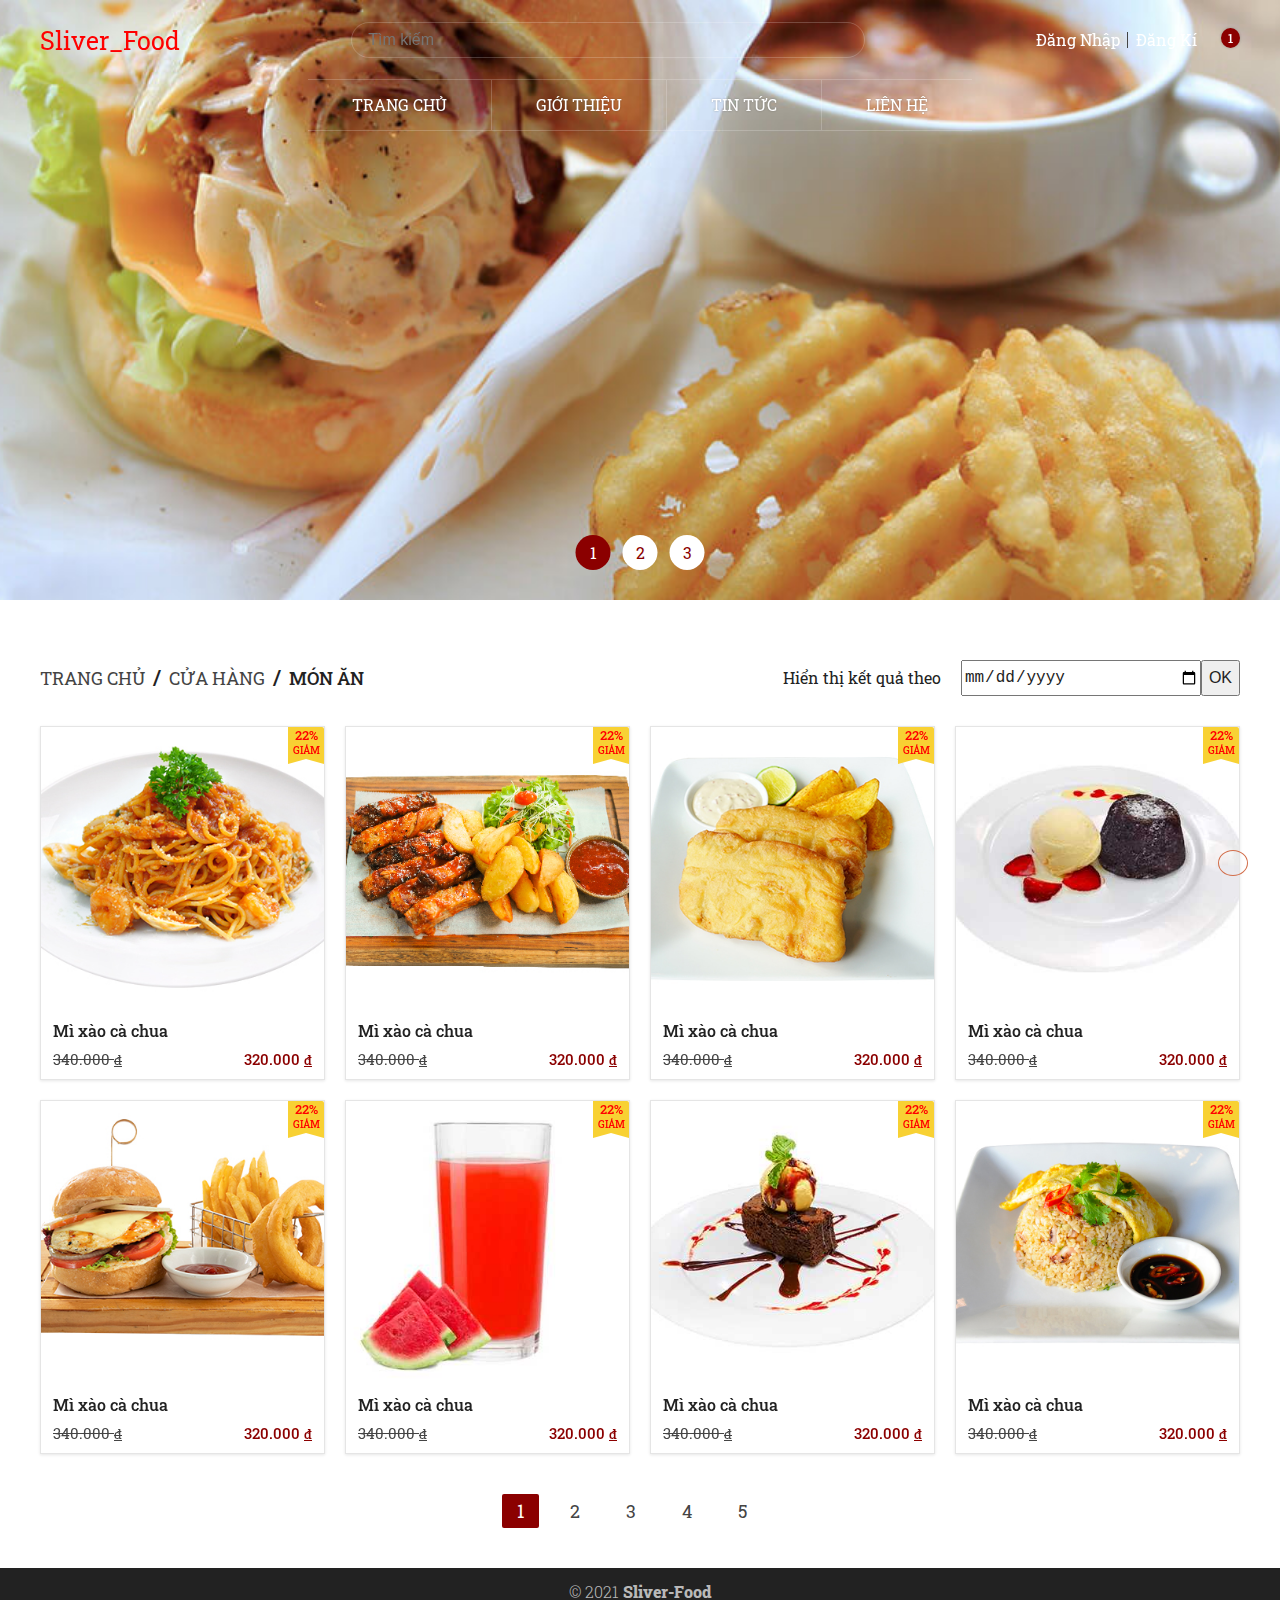
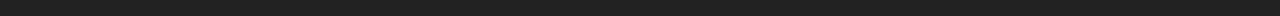
==== commit dc70694e: "update date time" ====
--- a/index.html
+++ b/index.html
@@ -59,14 +59,14 @@
                         <ul class="order__list">
                             <li class="item-order">
                                 <div class="order-wrap">
-                                    <a href="product.html" class="order-img">
+                                    <a href="detail.html" class="order-img">
                                         <img src="./assets/img/product1.jpg" alt="">
                                     </a>
                                     <div class="order-main">
-                                        <a href="product.html" class="order-main-name">Cơm chiên trứng miền tây</a>
+                                        <a href="detail.html" class="order-main-name">Cơm chiên cà chua.</a>
                                         <div class="order-main-price">2 x 45,000 ₫</div>
                                     </div>
-                                    <a href="product.html" class="order-close"><i class="far fa-times-circle"></i></a>
+                                    <a href="detail.html" class="order-close"><i class="far fa-times-circle"></i></a>
                                 </div>
                             </li>
                         </ul>
@@ -182,14 +182,8 @@
                     <h3 class="sort__title">
                         Hiển thị kết quả theo
                     </h3>
-                    <select class="sort__select"> name="" id="">
-                        <option value="1">Thứ tự mặc định</option>
-                        <option value="2">Mức độ phổ biến</option>
-                        <option value="3">Điểm đánh giá</option>
-                        <option value="4">Mới cập nhật</option>
-                        <option value="5">Giá : Cao đến thấp</option>
-                        <option value="6">Giá Thấp đến cao</option>
-                    </select>
+                     <input class="sort__select" type="date" name="" id="">
+                    <button style="height: 36px;font-size: 1.6rem;" class="">OK</button>
                 </div>
             </div>
             <div class="productList">
